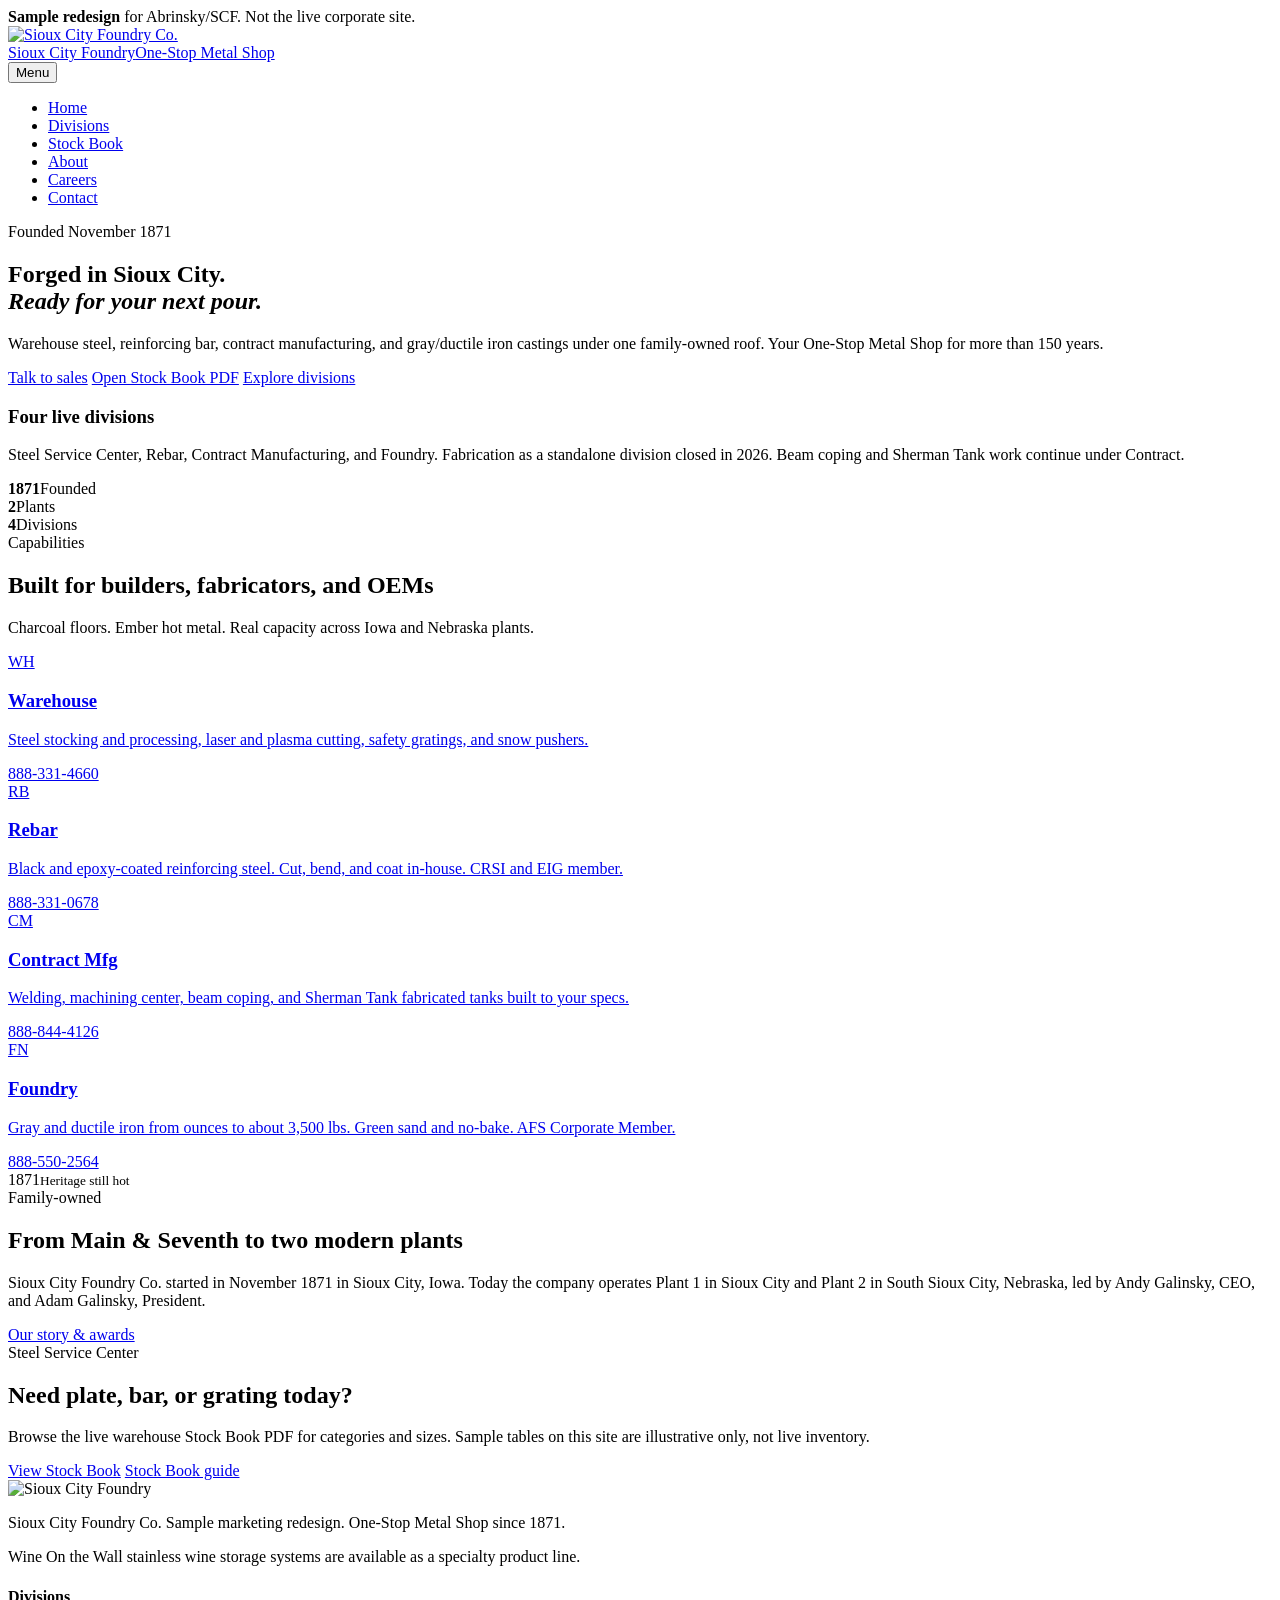
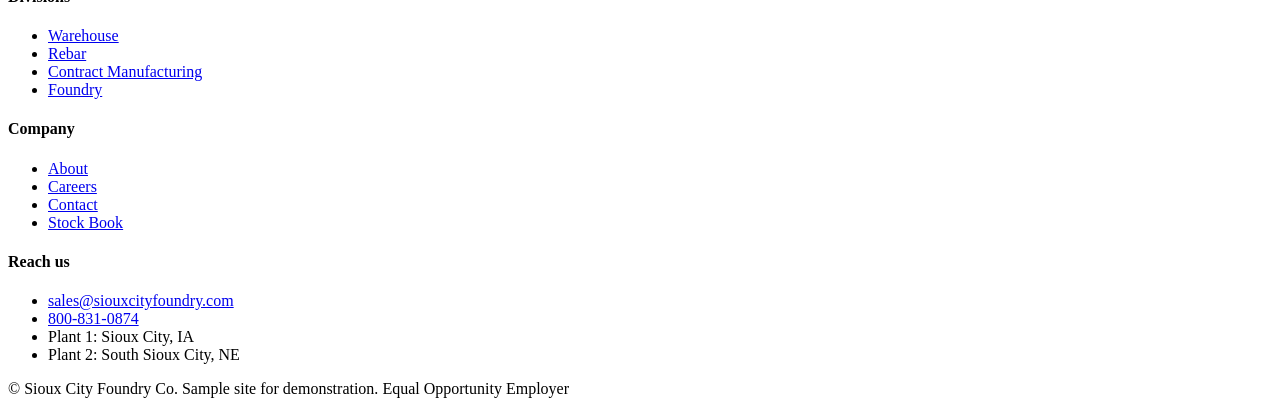
==== index.html @ 97f35263 "Add sample SCF marketing site for GitHub Pages Static charcoal/ember redesign with official logos, d" ====
<!DOCTYPE html>
<html lang="en">
<head>
  <meta charset="UTF-8" />
  <meta name="viewport" content="width=device-width, initial-scale=1" />
  <title>Sioux City Foundry Co. | One-Stop Metal Shop</title>
  <meta name="description" content="Sample redesign for Sioux City Foundry Co. Steel warehouse, rebar, contract manufacturing, and iron foundry since 1871." />
  <link rel="stylesheet" href="/SCF/css/styles.css" />
  <link rel="icon" href="/SCF/assets/scfvectorlogo.png" />
</head>
<body>
  <div class="sample-banner"><strong>Sample redesign</strong> for Abrinsky/SCF. Not the live corporate site.</div>
  <header class="site-header">
    <div class="container nav">
      <a class="logo-link" href="/SCF/">
        <img src="/SCF/assets/scfvectorlogo_white.png" alt="Sioux City Foundry Co." />
        <div class="logo-text">Sioux City Foundry<span>One-Stop Metal Shop</span></div>
      </a>
      <button class="nav-toggle" type="button" aria-expanded="false" aria-controls="nav-menu">Menu</button>
      <ul class="nav-links" id="nav-menu">
        <li><a href="/SCF/" data-nav="home">Home</a></li>
        <li><a href="/SCF/divisions.html" data-nav="divisions">Divisions</a></li>
        <li><a href="/SCF/stock-book.html" data-nav="stock">Stock Book</a></li>
        <li><a href="/SCF/about.html" data-nav="about">About</a></li>
        <li><a href="/SCF/careers.html" data-nav="careers">Careers</a></li>
        <li><a class="nav-cta" href="/SCF/contact.html" data-nav="contact">Contact</a></li>
      </ul>
    </div>
  </header>

  <main>
    <section class="hero">
      <div class="container hero-grid">
        <div>
          <div class="eyebrow">Founded November 1871</div>
          <h1>Forged in Sioux City.<br /><em>Ready for your next pour.</em></h1>
          <p class="hero-lead">Warehouse steel, reinforcing bar, contract manufacturing, and gray/ductile iron castings under one family-owned roof. Your One-Stop Metal Shop for more than 150 years.</p>
          <div class="btn-row">
            <a class="btn btn-primary" href="/SCF/contact.html">Talk to sales</a>
            <a class="btn btn-blue" href="https://www.siouxcityfoundry.com/stockbook_view.pdf" target="_blank" rel="noopener">Open Stock Book PDF</a>
            <a class="btn btn-ghost" href="/SCF/divisions.html">Explore divisions</a>
          </div>
        </div>
        <aside class="hero-card">
          <h3>Four live divisions</h3>
          <p>Steel Service Center, Rebar, Contract Manufacturing, and Foundry. Fabrication as a standalone division closed in 2026. Beam coping and Sherman Tank work continue under Contract.</p>
          <div class="stat-row">
            <div class="stat"><strong>1871</strong><span>Founded</span></div>
            <div class="stat"><strong>2</strong><span>Plants</span></div>
            <div class="stat"><strong>4</strong><span>Divisions</span></div>
          </div>
        </aside>
      </div>
    </section>

    <section class="section">
      <div class="container">
        <div class="section-head">
          <div>
            <div class="eyebrow">Capabilities</div>
            <h2>Built for builders, fabricators, and OEMs</h2>
          </div>
          <p>Charcoal floors. Ember hot metal. Real capacity across Iowa and Nebraska plants.</p>
        </div>
        <div class="card-grid">
          <a class="card" href="/SCF/divisions.html#warehouse">
            <div class="card-icon">WH</div>
            <h3>Warehouse</h3>
            <p>Steel stocking and processing, laser and plasma cutting, safety gratings, and snow pushers.</p>
            <div class="meta">888-331-4660</div>
          </a>
          <a class="card" href="/SCF/divisions.html#rebar">
            <div class="card-icon">RB</div>
            <h3>Rebar</h3>
            <p>Black and epoxy-coated reinforcing steel. Cut, bend, and coat in-house. CRSI and EIG member.</p>
            <div class="meta">888-331-0678</div>
          </a>
          <a class="card" href="/SCF/divisions.html#contract">
            <div class="card-icon">CM</div>
            <h3>Contract Mfg</h3>
            <p>Welding, machining center, beam coping, and Sherman Tank fabricated tanks built to your specs.</p>
            <div class="meta">888-844-4126</div>
          </a>
          <a class="card" href="/SCF/divisions.html#foundry">
            <div class="card-icon">FN</div>
            <h3>Foundry</h3>
            <p>Gray and ductile iron from ounces to about 3,500 lbs. Green sand and no-bake. AFS Corporate Member.</p>
            <div class="meta">888-550-2564</div>
          </a>
        </div>
      </div>
    </section>

    <section class="section section-alt">
      <div class="container">
        <div class="heritage">
          <div>
            <div class="year-badge">1871<small>Heritage still hot</small></div>
          </div>
          <div>
            <div class="eyebrow">Family-owned</div>
            <h2>From Main &amp; Seventh to two modern plants</h2>
            <p>Sioux City Foundry Co. started in November 1871 in Sioux City, Iowa. Today the company operates Plant 1 in Sioux City and Plant 2 in South Sioux City, Nebraska, led by Andy Galinsky, CEO, and Adam Galinsky, President.</p>
            <div class="btn-row">
              <a class="btn btn-ghost" href="/SCF/about.html">Our story &amp; awards</a>
            </div>
          </div>
        </div>
      </div>
    </section>

    <section class="section">
      <div class="container">
        <div class="cta-band">
          <div>
            <div class="eyebrow">Steel Service Center</div>
            <h2>Need plate, bar, or grating today?</h2>
            <p>Browse the live warehouse Stock Book PDF for categories and sizes. Sample tables on this site are illustrative only, not live inventory.</p>
          </div>
          <div class="btn-row">
            <a class="btn btn-blue" href="https://www.siouxcityfoundry.com/stockbook_view.pdf" target="_blank" rel="noopener">View Stock Book</a>
            <a class="btn btn-ghost" href="/SCF/stock-book.html">Stock Book guide</a>
          </div>
        </div>
      </div>
    </section>
  </main>

  <footer class="site-footer">
    <div class="container footer-grid">
      <div>
        <img class="footer-logo" src="/SCF/assets/scfvectorlogo_white.png" alt="Sioux City Foundry" />
        <p>Sioux City Foundry Co. Sample marketing redesign. One-Stop Metal Shop since 1871.</p>
        <p>Wine On the Wall stainless wine storage systems are available as a specialty product line.</p>
      </div>
      <div>
        <h4>Divisions</h4>
        <ul>
          <li><a href="/SCF/divisions.html#warehouse">Warehouse</a></li>
          <li><a href="/SCF/divisions.html#rebar">Rebar</a></li>
          <li><a href="/SCF/divisions.html#contract">Contract Manufacturing</a></li>
          <li><a href="/SCF/divisions.html#foundry">Foundry</a></li>
        </ul>
      </div>
      <div>
        <h4>Company</h4>
        <ul>
          <li><a href="/SCF/about.html">About</a></li>
          <li><a href="/SCF/careers.html">Careers</a></li>
          <li><a href="/SCF/contact.html">Contact</a></li>
          <li><a href="/SCF/stock-book.html">Stock Book</a></li>
        </ul>
      </div>
      <div>
        <h4>Reach us</h4>
        <ul>
          <li><a href="mailto:sales@siouxcityfoundry.com">sales@siouxcityfoundry.com</a></li>
          <li><a href="tel:18008310874">800-831-0874</a></li>
          <li>Plant 1: Sioux City, IA</li>
          <li>Plant 2: South Sioux City, NE</li>
        </ul>
      </div>
    </div>
    <div class="container footer-bottom">
      <span>&copy; Sioux City Foundry Co. Sample site for demonstration.</span>
      <span>Equal Opportunity Employer</span>
    </div>
  </footer>
  <script src="/SCF/js/main.js"></script>
</body>
</html>
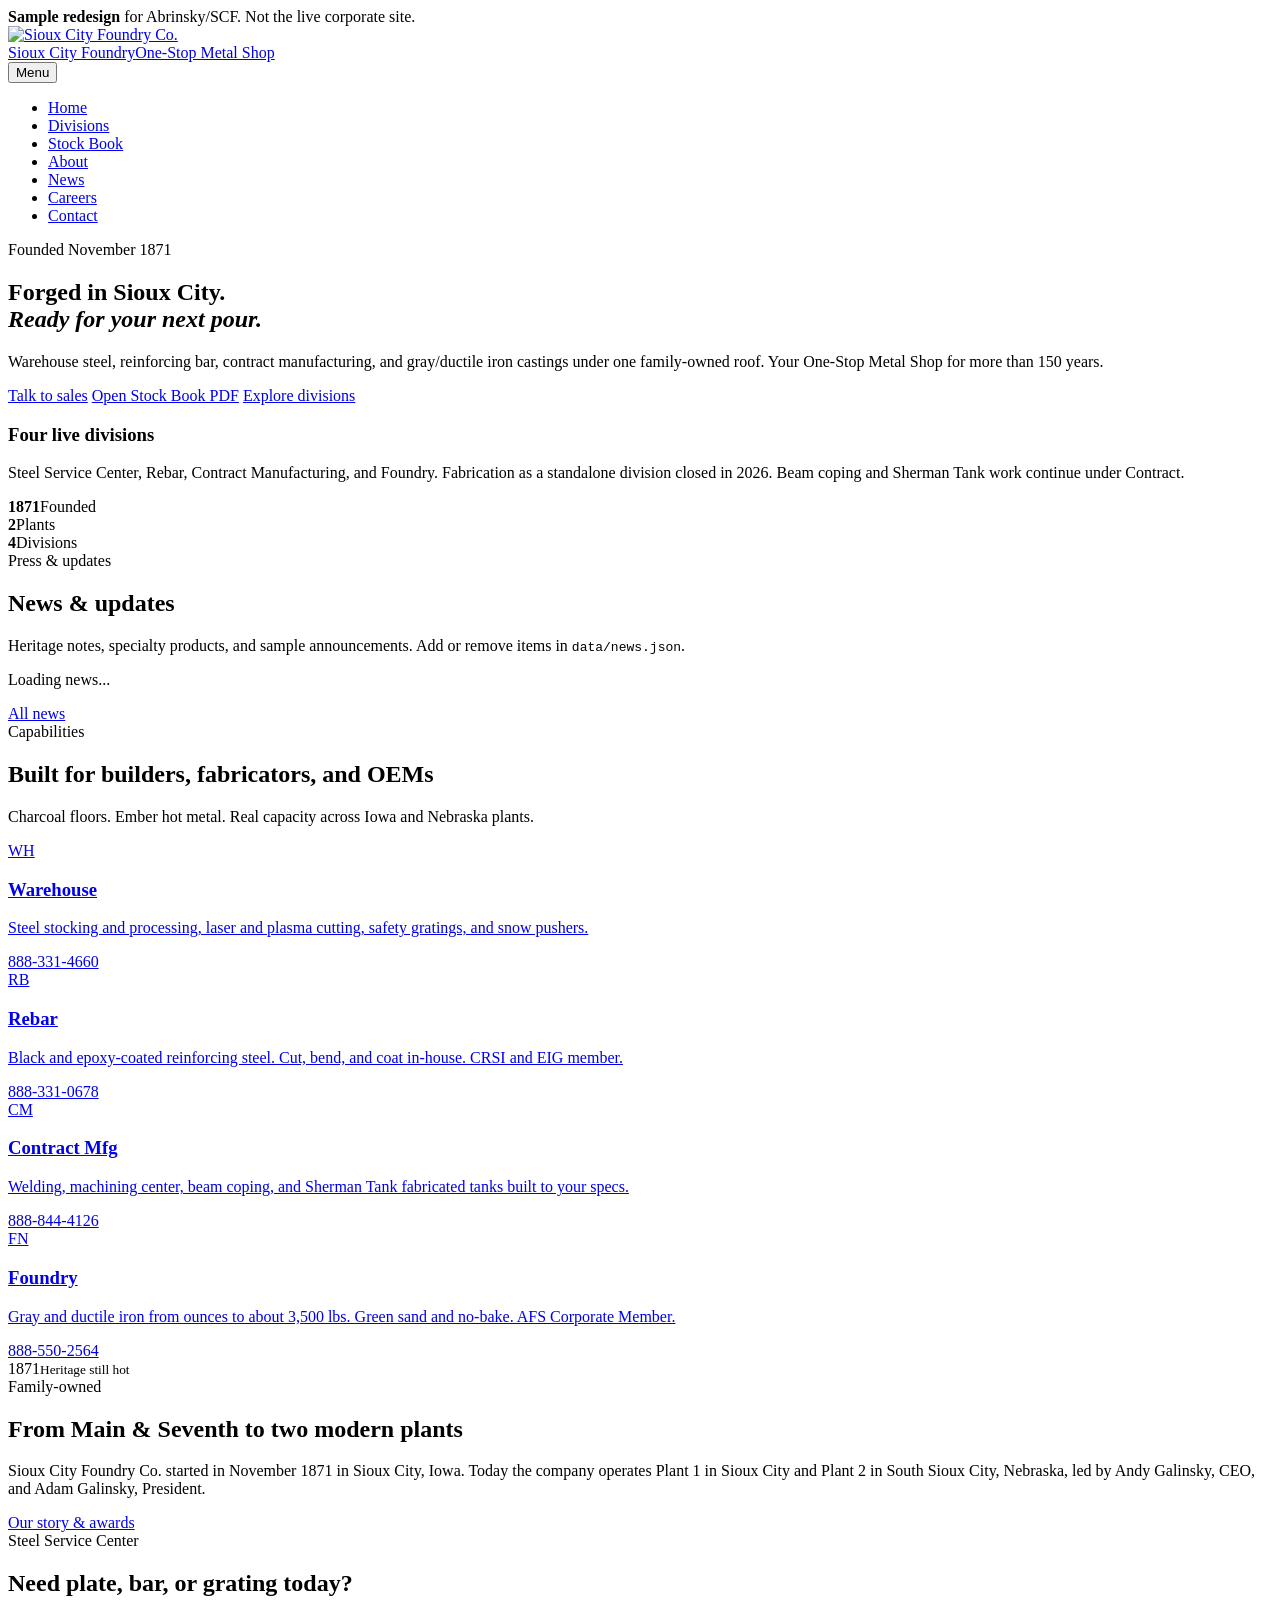
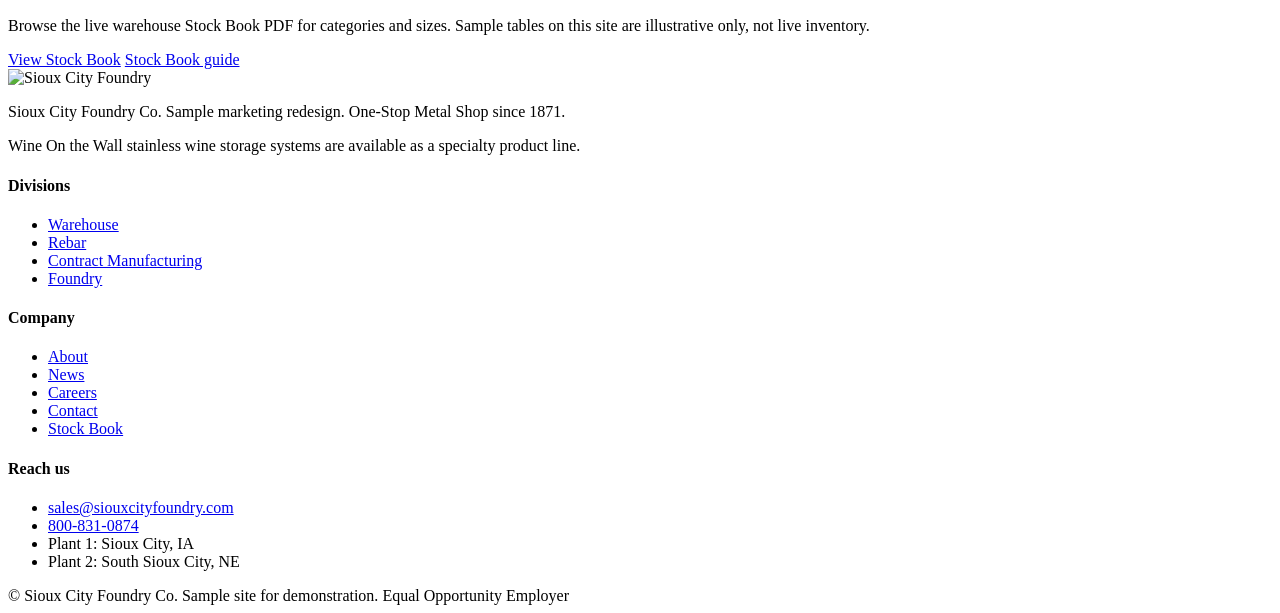
==== commit e26d9649: "Add JSON-driven news strip and careers listings Homepage news cards and news.html load from data/new" ====
--- a/index.html
+++ b/index.html
@@ -22,6 +22,7 @@
         <li><a href="/SCF/divisions.html" data-nav="divisions">Divisions</a></li>
         <li><a href="/SCF/stock-book.html" data-nav="stock">Stock Book</a></li>
         <li><a href="/SCF/about.html" data-nav="about">About</a></li>
+        <li><a href="/SCF/news.html" data-nav="news">News</a></li>
         <li><a href="/SCF/careers.html" data-nav="careers">Careers</a></li>
         <li><a class="nav-cta" href="/SCF/contact.html" data-nav="contact">Contact</a></li>
       </ul>
@@ -50,6 +51,27 @@
             <div class="stat"><strong>4</strong><span>Divisions</span></div>
           </div>
         </aside>
+      </div>
+    </section>
+
+
+    <section class="news-section" aria-labelledby="news-heading">
+      <div class="container">
+        <div class="section-head">
+          <div>
+            <div class="eyebrow">Press &amp; updates</div>
+            <h2 id="news-heading">News &amp; updates</h2>
+          </div>
+          <p>Heritage notes, specialty products, and sample announcements. Add or remove items in <code style="color:var(--ember-hot)">data/news.json</code>.</p>
+        </div>
+        <div class="news-strip-wrap">
+          <div class="news-strip" id="news-strip" tabindex="0" aria-label="News articles">
+            <p class="news-empty">Loading news...</p>
+          </div>
+        </div>
+        <div class="btn-row" style="margin-top:1rem;">
+          <a class="btn btn-ghost" href="/SCF/news.html">All news</a>
+        </div>
       </div>
     </section>
 
@@ -146,6 +168,7 @@
         <h4>Company</h4>
         <ul>
           <li><a href="/SCF/about.html">About</a></li>
+          <li><a href="/SCF/news.html">News</a></li>
           <li><a href="/SCF/careers.html">Careers</a></li>
           <li><a href="/SCF/contact.html">Contact</a></li>
           <li><a href="/SCF/stock-book.html">Stock Book</a></li>
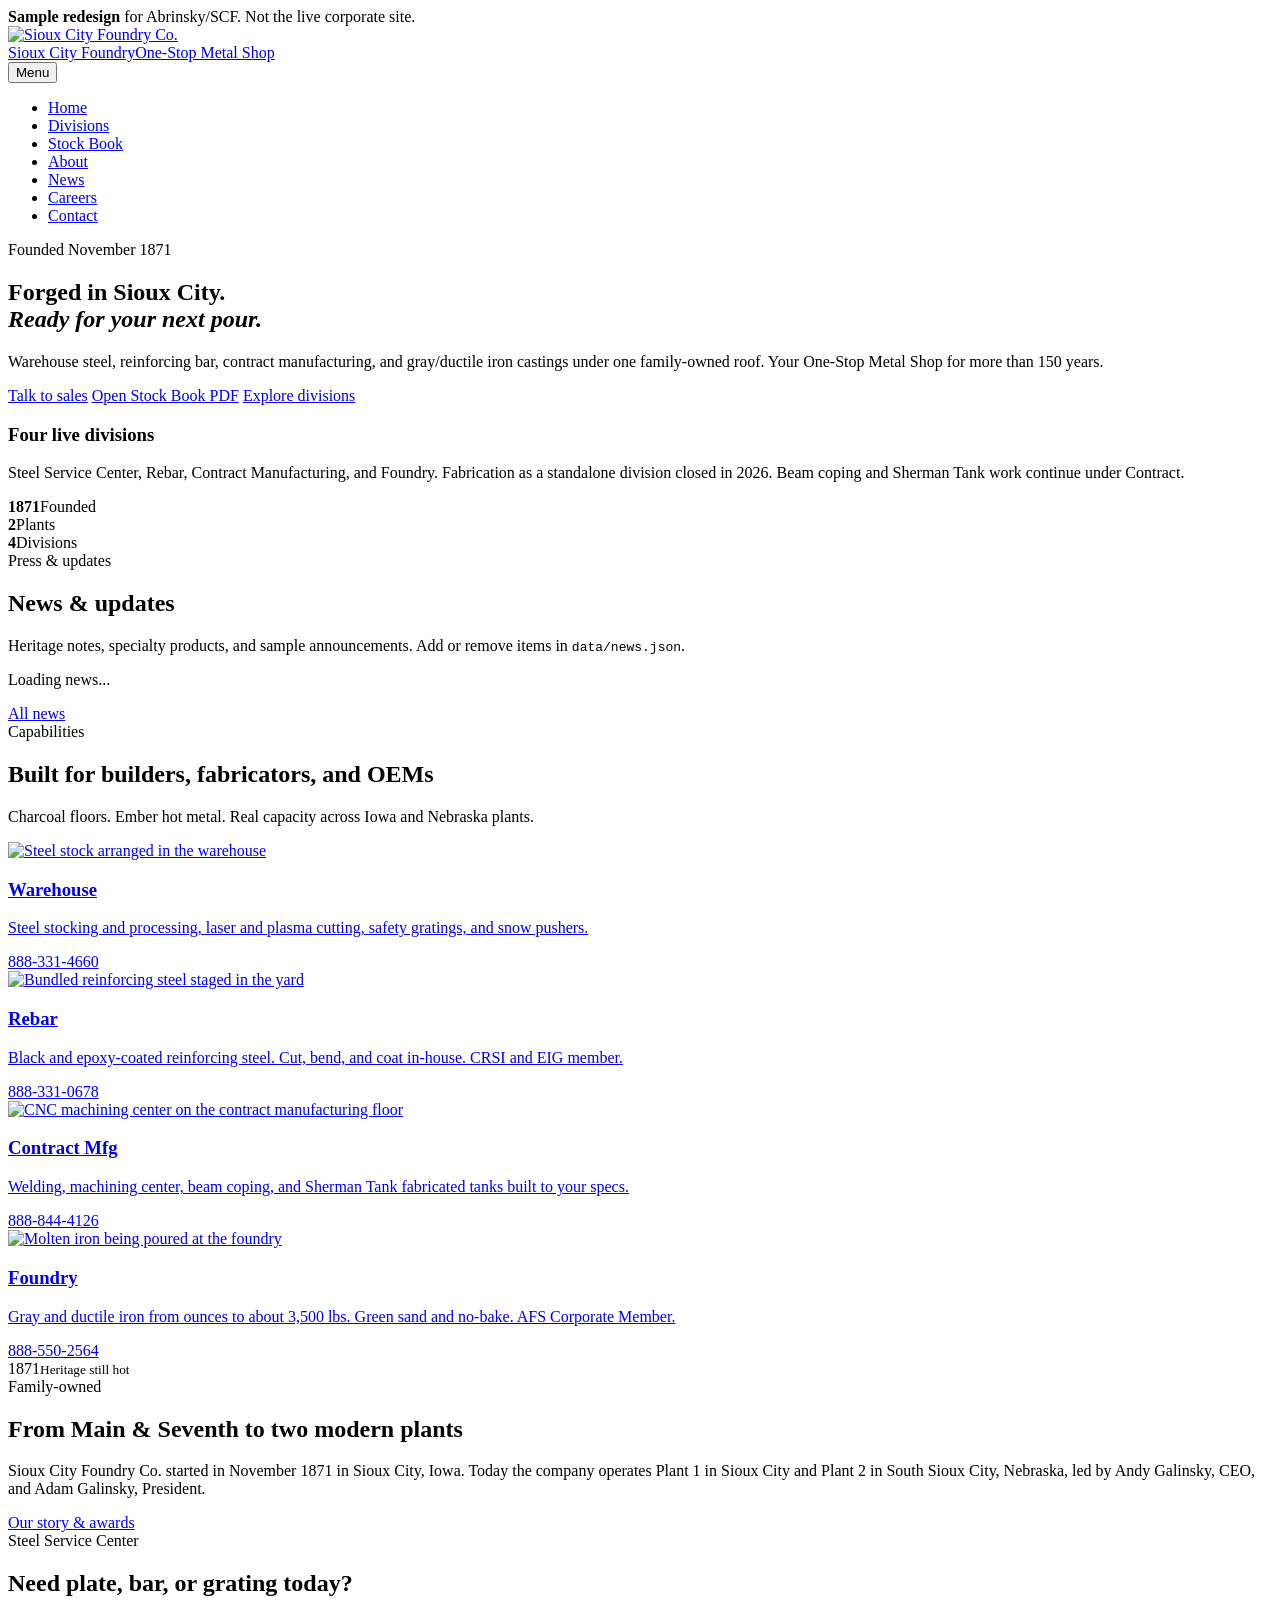
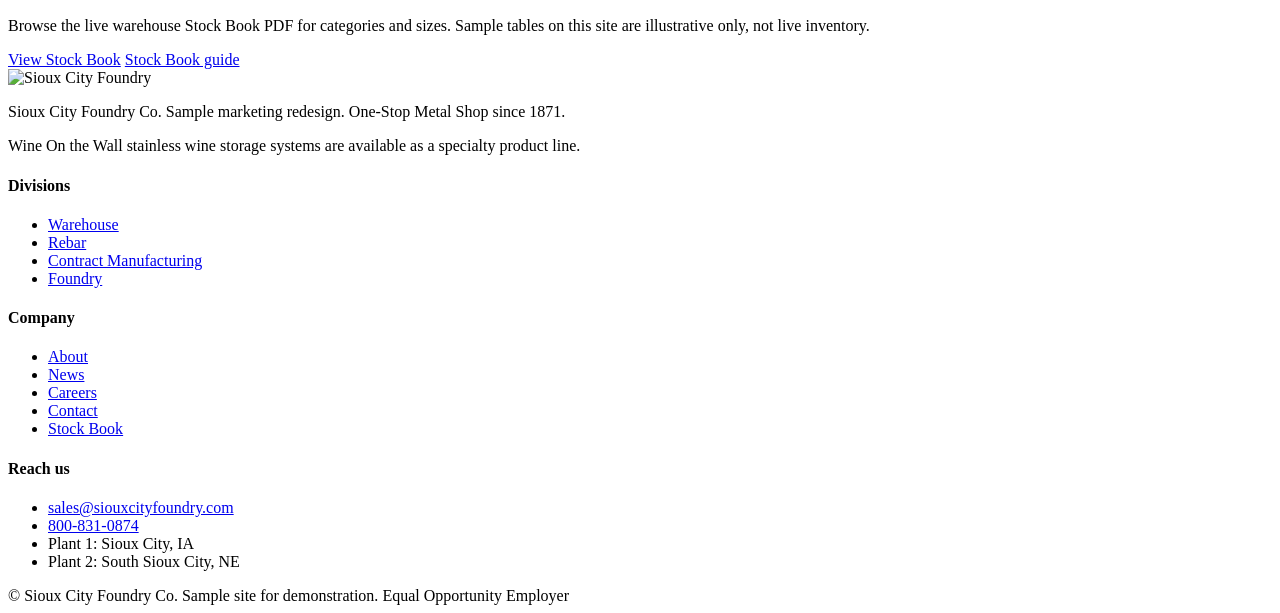
==== commit 3045503d: "Show division photos on homepage CAPABILITIES cards. Replace soft Contract Mfg robot.tif thumb with " ====
--- a/index.html
+++ b/index.html
@@ -86,28 +86,44 @@
         </div>
         <div class="card-grid">
           <a class="card" href="/SCF/divisions.html#warehouse">
-            <div class="card-icon">WH</div>
-            <h3>Warehouse</h3>
-            <p>Steel stocking and processing, laser and plasma cutting, safety gratings, and snow pushers.</p>
-            <div class="meta">888-331-4660</div>
+            <div class="card-media">
+              <img src="/SCF/assets/divisions/whse-stock.jpg" alt="Steel stock arranged in the warehouse" loading="lazy" />
+            </div>
+            <div class="card-body">
+              <h3>Warehouse</h3>
+              <p>Steel stocking and processing, laser and plasma cutting, safety gratings, and snow pushers.</p>
+              <div class="meta">888-331-4660</div>
+            </div>
           </a>
           <a class="card" href="/SCF/divisions.html#rebar">
-            <div class="card-icon">RB</div>
-            <h3>Rebar</h3>
-            <p>Black and epoxy-coated reinforcing steel. Cut, bend, and coat in-house. CRSI and EIG member.</p>
-            <div class="meta">888-331-0678</div>
+            <div class="card-media">
+              <img src="/SCF/assets/divisions/epoxy-rebar.jpg" alt="Bundled reinforcing steel staged in the yard" loading="lazy" />
+            </div>
+            <div class="card-body">
+              <h3>Rebar</h3>
+              <p>Black and epoxy-coated reinforcing steel. Cut, bend, and coat in-house. CRSI and EIG member.</p>
+              <div class="meta">888-331-0678</div>
+            </div>
           </a>
           <a class="card" href="/SCF/divisions.html#contract">
-            <div class="card-icon">CM</div>
-            <h3>Contract Mfg</h3>
-            <p>Welding, machining center, beam coping, and Sherman Tank fabricated tanks built to your specs.</p>
-            <div class="meta">888-844-4126</div>
+            <div class="card-media">
+              <img src="/SCF/assets/divisions/contract-mfg2.jpg" alt="CNC machining center on the contract manufacturing floor" loading="lazy" />
+            </div>
+            <div class="card-body">
+              <h3>Contract Mfg</h3>
+              <p>Welding, machining center, beam coping, and Sherman Tank fabricated tanks built to your specs.</p>
+              <div class="meta">888-844-4126</div>
+            </div>
           </a>
           <a class="card" href="/SCF/divisions.html#foundry">
-            <div class="card-icon">FN</div>
-            <h3>Foundry</h3>
-            <p>Gray and ductile iron from ounces to about 3,500 lbs. Green sand and no-bake. AFS Corporate Member.</p>
-            <div class="meta">888-550-2564</div>
+            <div class="card-media">
+              <img src="/SCF/assets/divisions/ironpour.jpg" alt="Molten iron being poured at the foundry" loading="lazy" />
+            </div>
+            <div class="card-body">
+              <h3>Foundry</h3>
+              <p>Gray and ductile iron from ounces to about 3,500 lbs. Green sand and no-bake. AFS Corporate Member.</p>
+              <div class="meta">888-550-2564</div>
+            </div>
           </a>
         </div>
       </div>
@@ -190,5 +206,6 @@
     </div>
   </footer>
   <script src="/SCF/js/main.js"></script>
+  <script src="/SCF/js/news.js"></script>
 </body>
 </html>
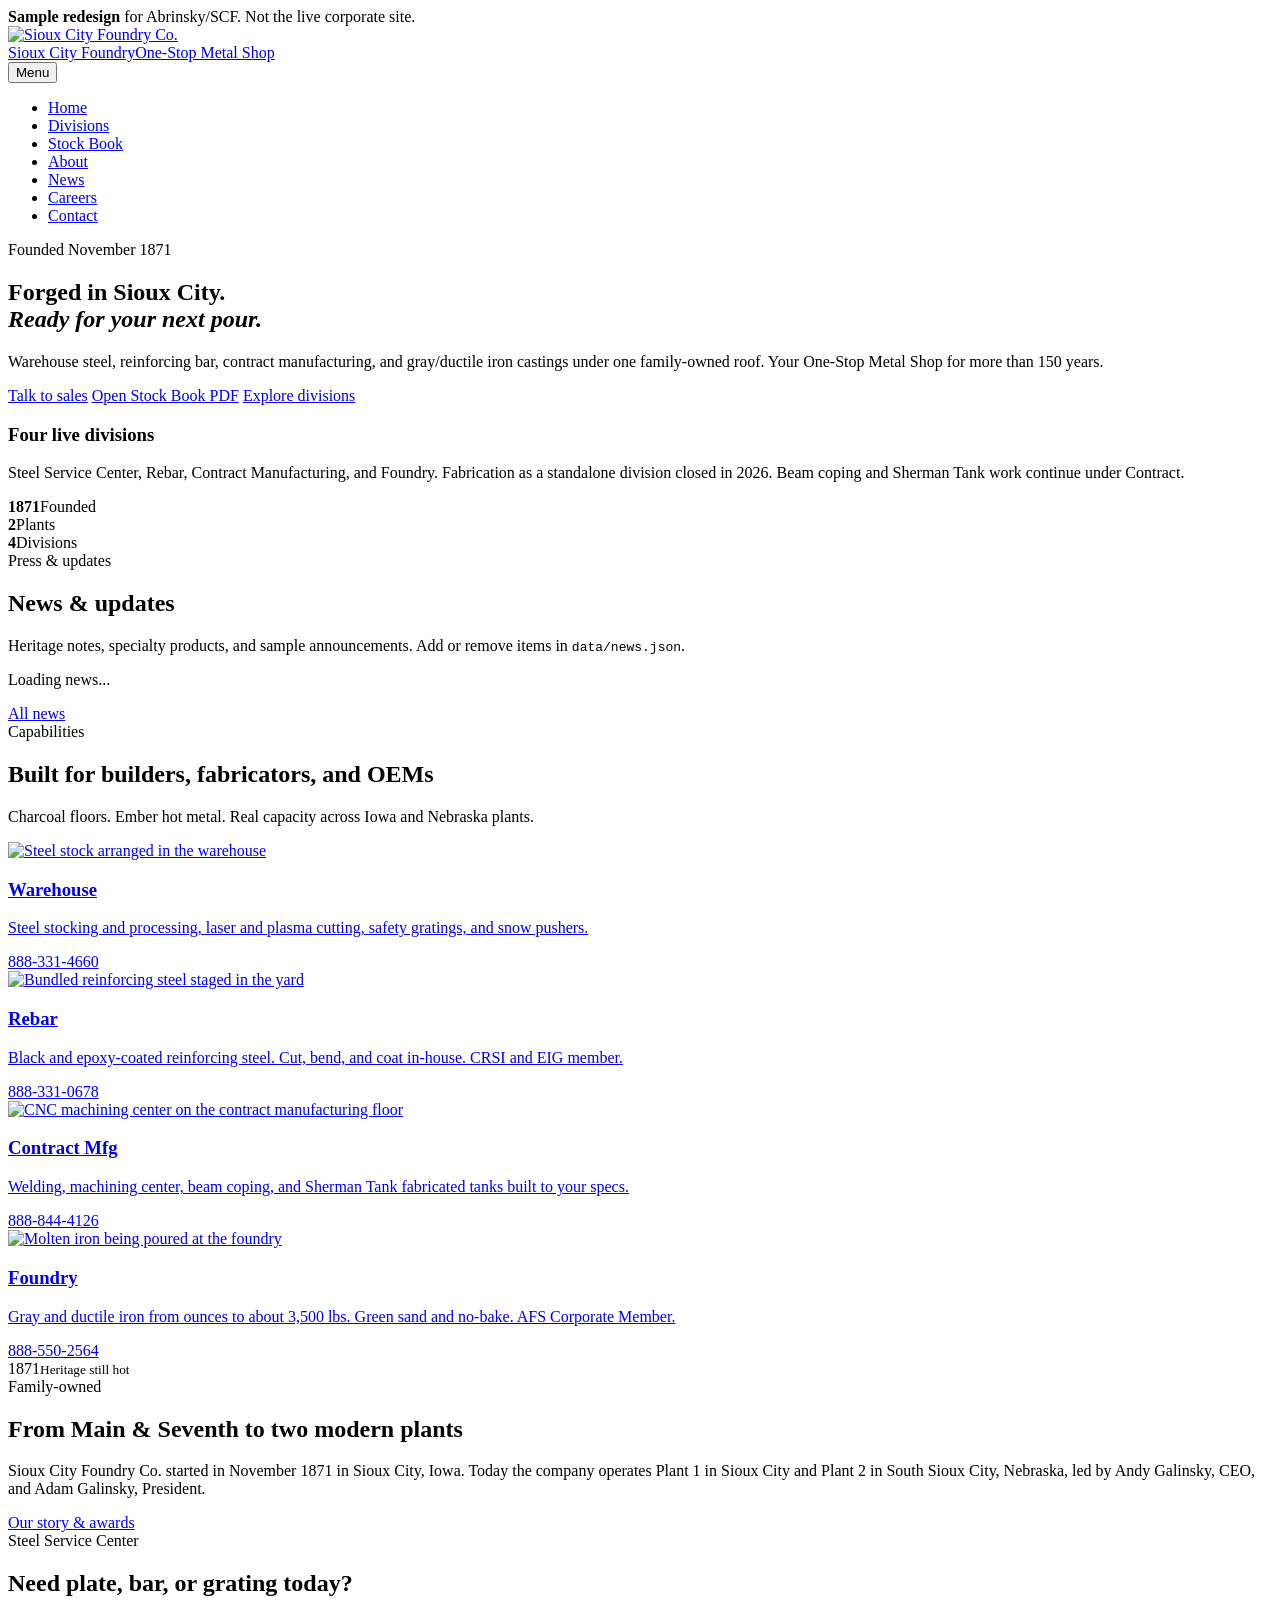
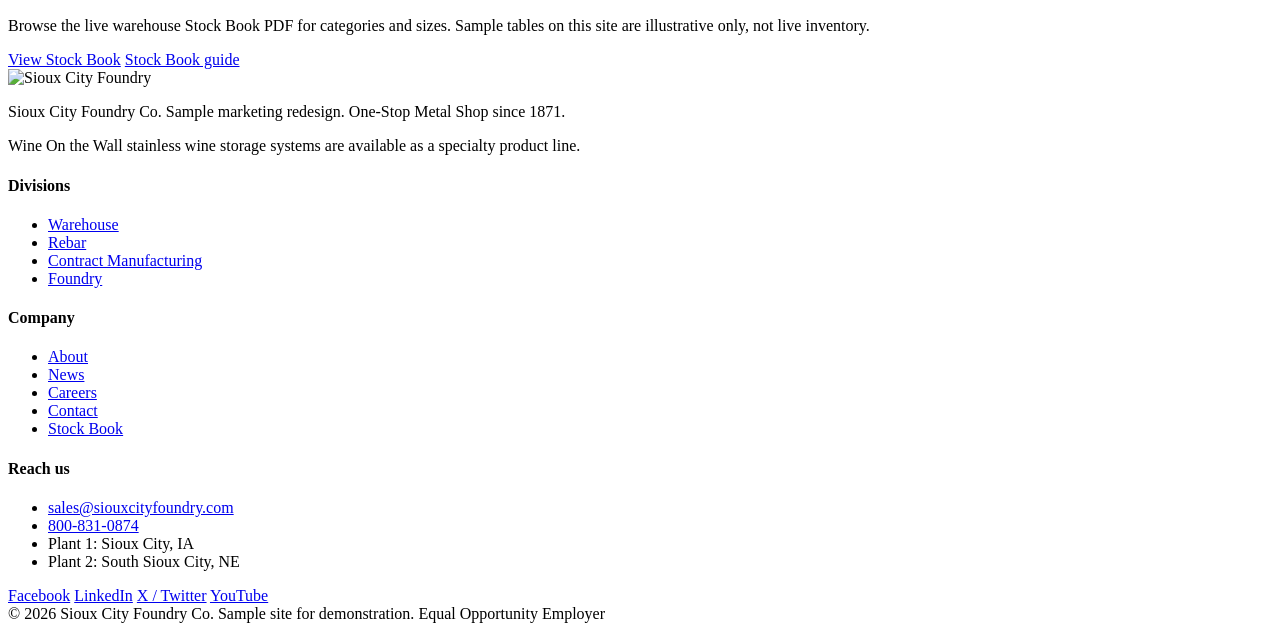
==== commit bd5fa37b: "Add live social links and sample-final polish Footer/contact socials from siouxcityfoundry.com (Face" ====
--- a/index.html
+++ b/index.html
@@ -5,6 +5,13 @@
   <meta name="viewport" content="width=device-width, initial-scale=1" />
   <title>Sioux City Foundry Co. | One-Stop Metal Shop</title>
   <meta name="description" content="Sample redesign for Sioux City Foundry Co. Steel warehouse, rebar, contract manufacturing, and iron foundry since 1871." />
+  <meta property="og:title" content="Sioux City Foundry Co. | One-Stop Metal Shop" />
+  <meta property="og:description" content="Sample redesign for Sioux City Foundry Co. Steel warehouse, rebar, contract manufacturing, and iron foundry since 1871." />
+  <meta property="og:type" content="website" />
+  <meta property="og:url" content="https://abrinsky.github.io/SCF/" />
+  <meta property="og:image" content="https://abrinsky.github.io/SCF/assets/scfvectorlogo.png" />
+  <meta property="og:site_name" content="Sioux City Foundry Co. (sample)" />
+  <meta name="twitter:card" content="summary" />
   <link rel="stylesheet" href="/SCF/css/styles.css" />
   <link rel="icon" href="/SCF/assets/scfvectorlogo.png" />
 </head>
@@ -198,10 +205,17 @@
           <li>Plant 1: Sioux City, IA</li>
           <li>Plant 2: South Sioux City, NE</li>
         </ul>
+        <nav class="social-links" aria-label="Sioux City Foundry on social media">
+          <a href="https://www.facebook.com/siouxcityfoundry" target="_blank" rel="noopener">Facebook</a>
+          <a href="https://www.linkedin.com/pub/sioux-city-foundry-co/3a/a06/320" target="_blank" rel="noopener">LinkedIn</a>
+          <a href="https://twitter.com/SCFoundry" target="_blank" rel="noopener">X / Twitter</a>
+          <a href="https://www.youtube.com/@Siouxcityfoundry" target="_blank" rel="noopener">YouTube</a>
+        </nav>
+
       </div>
     </div>
     <div class="container footer-bottom">
-      <span>&copy; Sioux City Foundry Co. Sample site for demonstration.</span>
+      <span>&copy; 2026 Sioux City Foundry Co. Sample site for demonstration.</span>
       <span>Equal Opportunity Employer</span>
     </div>
   </footer>
